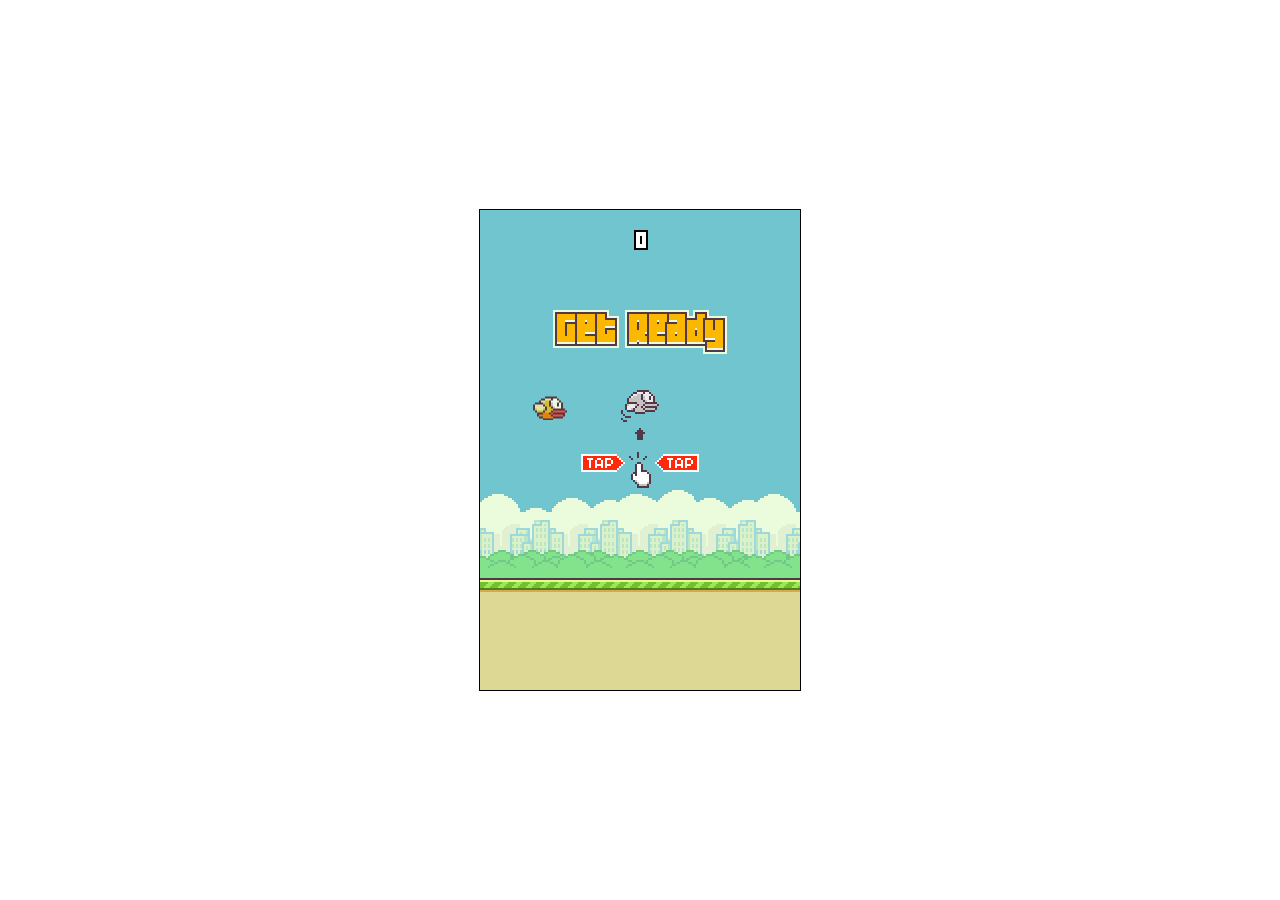
==== index.html @ e4b2e3b8 "change folder" ====
<!doctype html>
<html lang="en">
<head>
	<meta charset="UTF-8">
	<meta name="viewport" content="width=device-width, initial-scale=1, maximum-scale=1, minimum-scale=1, user-scalable=no">

	<meta name="apple-mobile-web-app-capable" content="yes">
	<meta name="mobile-web-app-capable" content="yes">

	<title>FlappyBird Clone</title>

	<script src="sprite.js"></script>
	<script src="game.js"></script>
	<style>
		canvas {
			display: block;
			position: absolute;
			margin: auto;
			top: 0;
			bottom: 0;
			left: 0;
			right: 0;
		}
	</style>
</head>
<body>
<script>
	main();
</script>
</body>
</html>
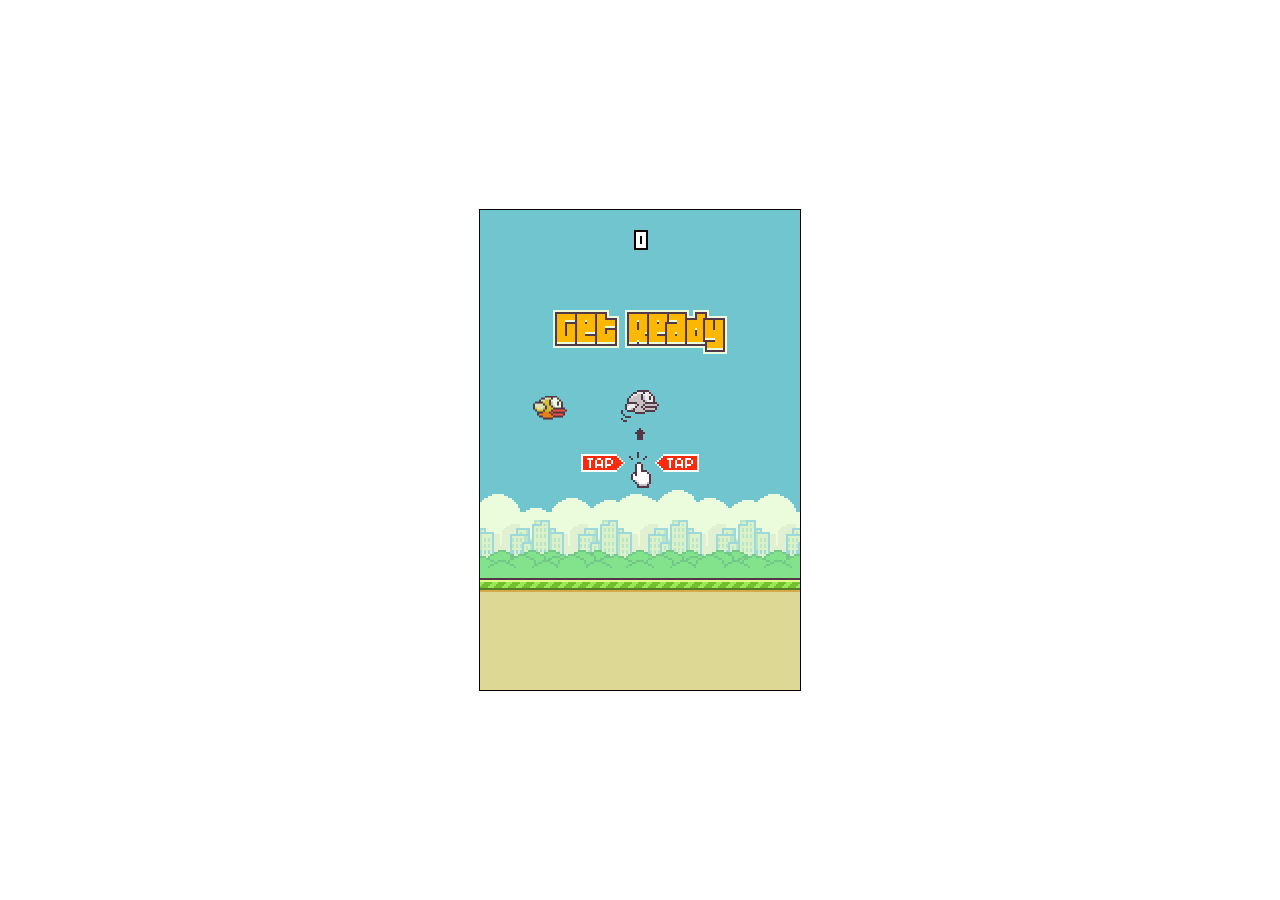
==== commit 82e7344d: "f1" ====
--- a/index.html
+++ b/index.html
@@ -24,6 +24,11 @@
 	</style>
 </head>
 <body>
+<noscript>
+<p>For full functionality of this page it is necessary to enable JavaScript.
+Here are the <a href="http://www.enable-javascript.com/" target="_blank">
+instructions how to enable JavaScript in your web browser</a>.</p>
+</noscript>
 <script>
 	main();
 </script>
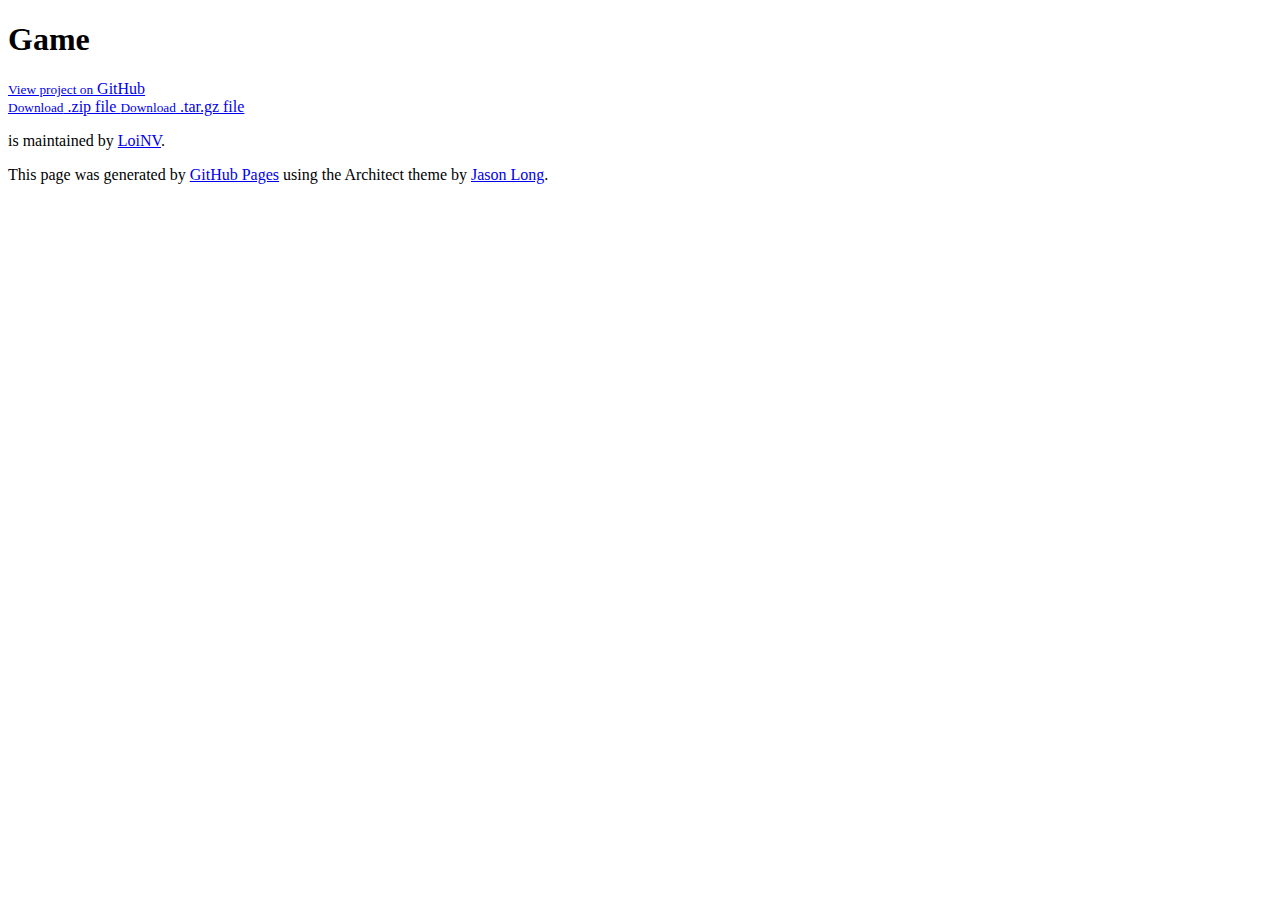
==== commit 73ee0d1e: "update game" ====
--- a/index.html
+++ b/index.html
@@ -1,16 +1,23 @@
-<!doctype html>
-<html lang="en">
-<head>
-	<meta charset="UTF-8">
+<!DOCTYPE html>
+<html>
+  <head>
+    <meta charset='utf-8'>
+    <meta http-equiv="X-UA-Compatible" content="chrome=1">
 	<meta name="viewport" content="width=device-width, initial-scale=1, maximum-scale=1, minimum-scale=1, user-scalable=no">
-
 	<meta name="apple-mobile-web-app-capable" content="yes">
 	<meta name="mobile-web-app-capable" content="yes">
+    <link href='https://fonts.googleapis.com/css?family=Architects+Daughter' rel='stylesheet' type='text/css'>
+    <link rel="stylesheet" type="text/css" href="stylesheets/stylesheet.css" media="screen">
+    <link rel="stylesheet" type="text/css" href="stylesheets/pygment_trac.css" media="screen">
+    <link rel="stylesheet" type="text/css" href="stylesheets/print.css" media="print">
 
-	<title>FlappyBird Clone</title>
+    <!--[if lt IE 9]>
+    <script src="//html5shiv.googlecode.com/svn/trunk/html5.js"></script>
+    <![endif]-->
 
-	<script src="sprite.js"></script>
-	<script src="game.js"></script>
+    <title>Flappybird-clone by LoiNV</title>
+	<script type="text/javascript" src="javascripts/sprite.js"></script>
+	<script type="text/javascript" src="javascripts/game.js"></script>
 	<style>
 		canvas {
 			display: block;
@@ -22,15 +29,39 @@
 			right: 0;
 		}
 	</style>
-</head>
-<body>
-<noscript>
-<p>For full functionality of this page it is necessary to enable JavaScript.
-Here are the <a href="http://www.enable-javascript.com/" target="_blank">
-instructions how to enable JavaScript in your web browser</a>.</p>
-</noscript>
-<script>
+  </head>
+
+  <body>
+    <header>
+      <div class="inner">
+		<h1>Game</h1>
+        <a href="https://github.com/LoiNV/FlappyBird-Clone" class="button"><small>View project on</small> GitHub</a>
+      </div>
+    </header>
+
+    <div id="content-wrapper">
+      <div class="inner clearfix">
+
+
+        <aside id="sidebar">
+          <a href="https://github.com/LoiNV/FlappyBird-Clone/zipball/master" class="button">
+            <small>Download</small>
+            .zip file
+          </a>
+          <a href="https://github.com/LoiNV/FlappyBird-Clone/tarball/master" class="button">
+            <small>Download</small>
+            .tar.gz file
+          </a>
+
+          <p class="repo-owner"><a href="https://github.com/LoiNV/FlappyBird-Clone"></a> is maintained by <a href="https://github.com/LoiNV">LoiNV</a>.</p>
+
+          <p>This page was generated by <a href="https://pages.github.com">GitHub Pages</a> using the Architect theme by <a href="https://twitter.com/jasonlong">Jason Long</a>.</p>
+        </aside>
+      </div>
+    </div>
+
+  <script>
 	main();
-</script>
-</body>
-</html>+  </script>
+  </body>
+</html>
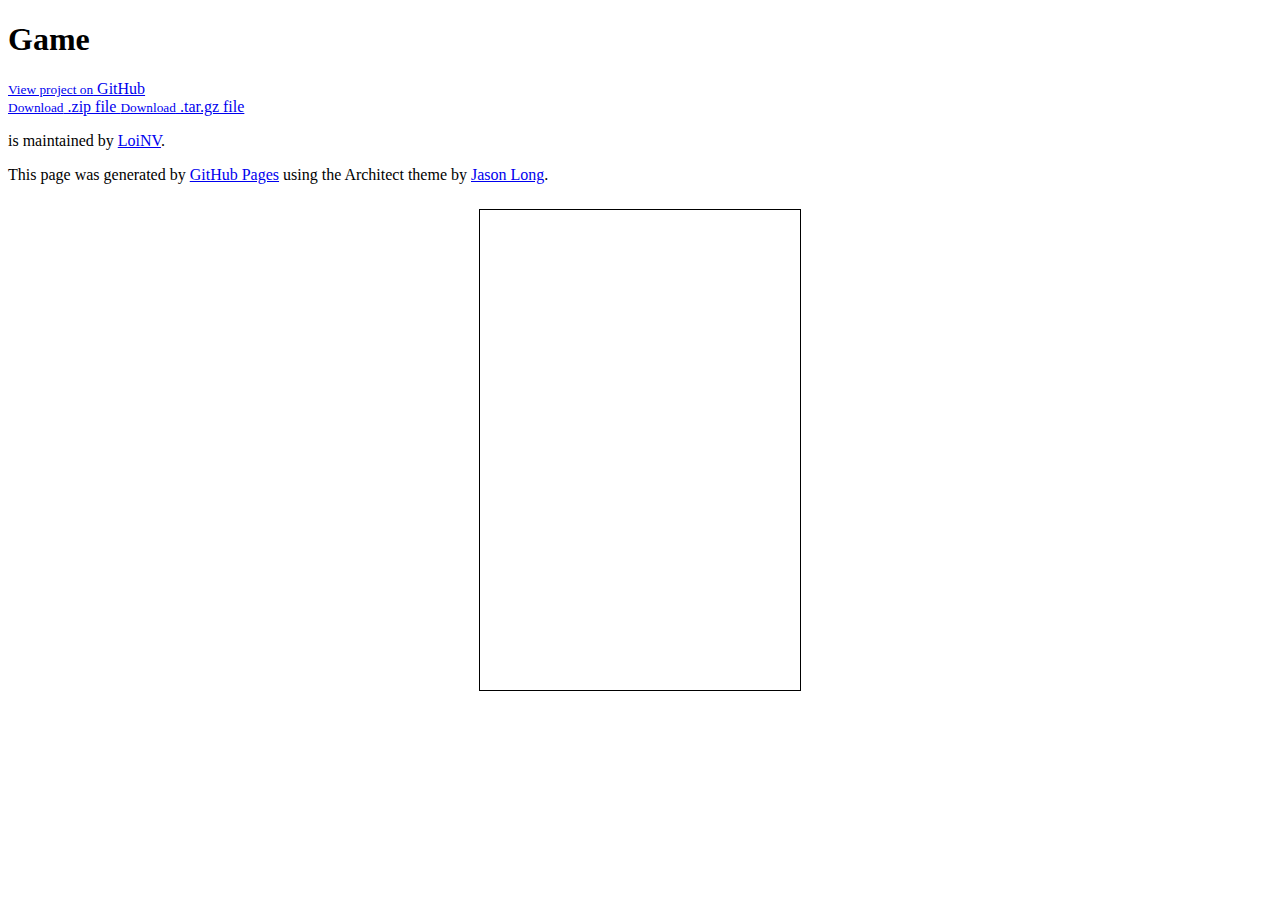
==== commit 79bc78b5: "f" ====
--- a/index.html
+++ b/index.html
@@ -42,7 +42,6 @@
     <div id="content-wrapper">
       <div class="inner clearfix">
 
-
         <aside id="sidebar">
           <a href="https://github.com/LoiNV/FlappyBird-Clone/zipball/master" class="button">
             <small>Download</small>
@@ -59,9 +58,8 @@
         </aside>
       </div>
     </div>
-
-  <script>
-	main();
-  </script>
+    <script>
+		main();
+	</script>
   </body>
 </html>
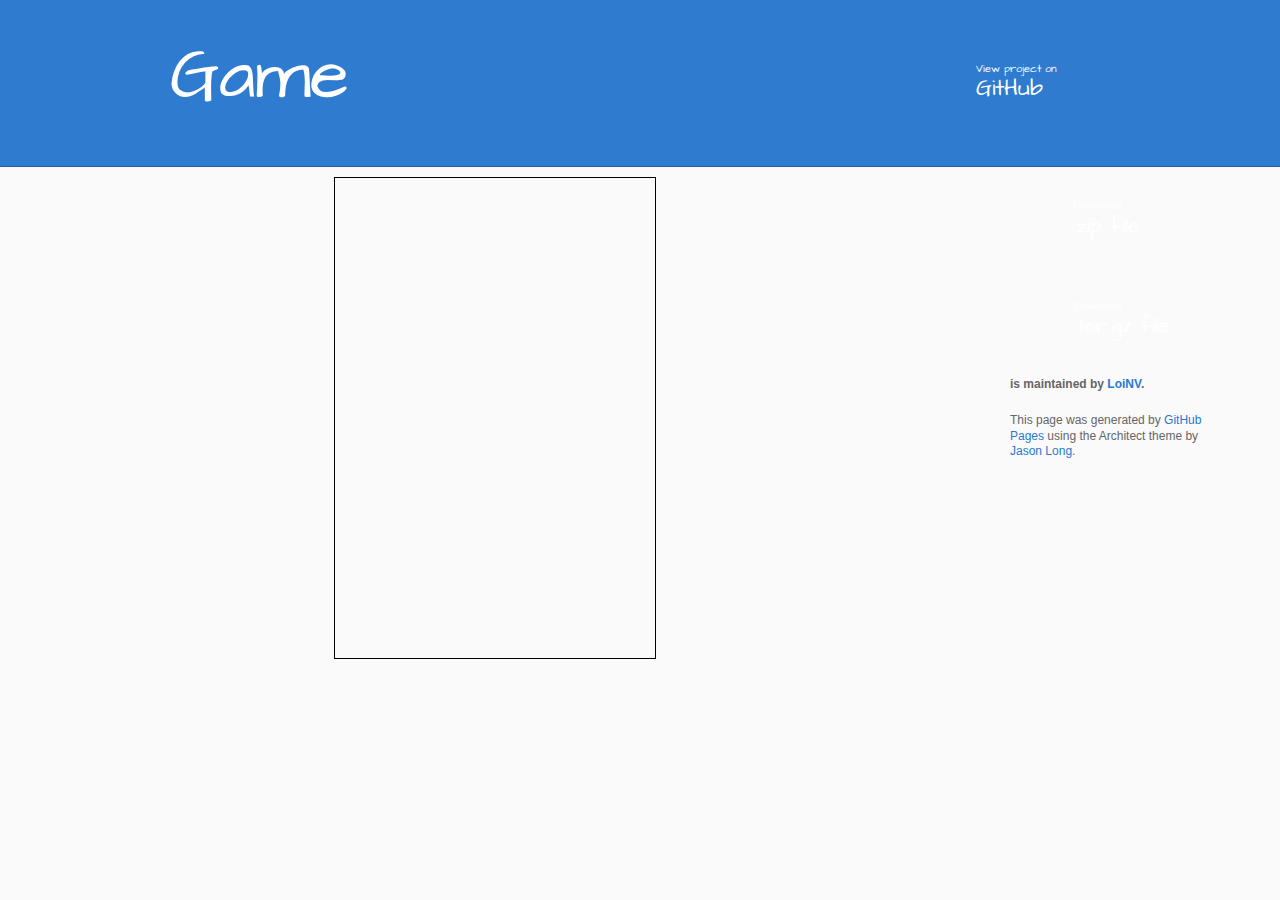
==== commit f7e77ccd: "add event keypress , pause/play game" ====
--- a/index.html
+++ b/index.html
@@ -21,7 +21,7 @@
 	<style>
 		canvas {
 			display: block;
-			position: absolute;
+			position: relative;
 			margin: auto;
 			top: 0;
 			bottom: 0;
@@ -39,10 +39,7 @@
       </div>
     </header>
 
-    <div id="content-wrapper">
-      <div class="inner clearfix">
-
-        <aside id="sidebar">
+    <aside id="sidebar">
           <a href="https://github.com/LoiNV/FlappyBird-Clone/zipball/master" class="button">
             <small>Download</small>
             .zip file
@@ -56,8 +53,6 @@
 
           <p>This page was generated by <a href="https://pages.github.com">GitHub Pages</a> using the Architect theme by <a href="https://twitter.com/jasonlong">Jason Long</a>.</p>
         </aside>
-      </div>
-    </div>
     <script>
 		main();
 	</script>
--- a/stylesheets/stylesheet.css
+++ b/stylesheets/stylesheet.css
@@ -0,0 +1,883 @@
+/*! normalize.css v3.0.2 | MIT License | git.io/normalize */
+
+/**
+ * 1. Set default font family to sans-serif.
+ * 2. Prevent iOS text size adjust after orientation change, without disabling
+ *    user zoom.
+ */
+
+html {
+  font-family: sans-serif; /* 1 */
+  -webkit-text-size-adjust: 100%; /* 2 */
+  -ms-text-size-adjust: 100%; /* 2 */
+}
+
+/**
+ * Remove default margin.
+ */
+
+body {
+  margin: 0;
+}
+
+/* HTML5 display definitions
+   ========================================================================== */
+
+/**
+ * Correct `block` display not defined for any HTML5 element in IE 8/9.
+ * Correct `block` display not defined for `details` or `summary` in IE 10/11
+ * and Firefox.
+ * Correct `block` display not defined for `main` in IE 11.
+ */
+
+article,
+aside,
+details,
+figcaption,
+figure,
+footer,
+header,
+hgroup,
+main,
+menu,
+nav,
+section,
+summary {
+  display: block;
+}
+
+/**
+ * 1. Correct `inline-block` display not defined in IE 8/9.
+ * 2. Normalize vertical alignment of `progress` in Chrome, Firefox, and Opera.
+ */
+
+audio,
+canvas,
+progress,
+video {
+  display: inline-block; /* 1 */
+  vertical-align: baseline; /* 2 */
+}
+
+/**
+ * Prevent modern browsers from displaying `audio` without controls.
+ * Remove excess height in iOS 5 devices.
+ */
+
+audio:not([controls]) {
+  display: none;
+  height: 0;
+}
+
+/**
+ * Address `[hidden]` styling not present in IE 8/9/10.
+ * Hide the `template` element in IE 8/9/11, Safari, and Firefox < 22.
+ */
+
+[hidden],
+template {
+  display: none;
+}
+
+/* Links
+   ========================================================================== */
+
+/**
+ * Remove the gray background color from active links in IE 10.
+ */
+
+a {
+  background-color: transparent;
+}
+
+/**
+ * Improve readability when focused and also mouse hovered in all browsers.
+ */
+
+a:active,
+a:hover {
+  outline: 0;
+}
+
+/* Text-level semantics
+   ========================================================================== */
+
+/**
+ * Address styling not present in IE 8/9/10/11, Safari, and Chrome.
+ */
+
+abbr[title] {
+  border-bottom: 1px dotted;
+}
+
+/**
+ * Address style set to `bolder` in Firefox 4+, Safari, and Chrome.
+ */
+
+b,
+strong {
+  font-weight: bold;
+}
+
+/**
+ * Address styling not present in Safari and Chrome.
+ */
+
+dfn {
+  font-style: italic;
+}
+
+/**
+ * Address variable `h1` font-size and margin within `section` and `article`
+ * contexts in Firefox 4+, Safari, and Chrome.
+ */
+
+h1 {
+  margin: 0.67em 0;
+  font-size: 2em;
+}
+
+/**
+ * Address styling not present in IE 8/9.
+ */
+
+mark {
+  color: #000;
+  background: #ff0;
+}
+
+/**
+ * Address inconsistent and variable font size in all browsers.
+ */
+
+small {
+  font-size: 80%;
+}
+
+/**
+ * Prevent `sub` and `sup` affecting `line-height` in all browsers.
+ */
+
+sub,
+sup {
+  position: relative;
+  font-size: 75%;
+  line-height: 0;
+  vertical-align: baseline;
+}
+
+sup {
+  top: -0.5em;
+}
+
+sub {
+  bottom: -0.25em;
+}
+
+/* Embedded content
+   ========================================================================== */
+
+/**
+ * Remove border when inside `a` element in IE 8/9/10.
+ */
+
+img {
+  border: 0;
+}
+
+/**
+ * Correct overflow not hidden in IE 9/10/11.
+ */
+
+svg:not(:root) {
+  overflow: hidden;
+}
+
+/* Grouping content
+   ========================================================================== */
+
+/**
+ * Address margin not present in IE 8/9 and Safari.
+ */
+
+figure {
+  margin: 1em 40px;
+}
+
+/**
+ * Address differences between Firefox and other browsers.
+ */
+
+hr {
+  height: 0;
+  -moz-box-sizing: content-box;
+  box-sizing: content-box;
+}
+
+/**
+ * Contain overflow in all browsers.
+ */
+
+pre {
+  overflow: auto;
+}
+
+/**
+ * Address odd `em`-unit font size rendering in all browsers.
+ */
+
+code,
+kbd,
+pre,
+samp {
+  font-family: monospace, monospace;
+  font-size: 1em;
+}
+
+/* Forms
+   ========================================================================== */
+
+/**
+ * Known limitation: by default, Chrome and Safari on OS X allow very limited
+ * styling of `select`, unless a `border` property is set.
+ */
+
+/**
+ * 1. Correct color not being inherited.
+ *    Known issue: affects color of disabled elements.
+ * 2. Correct font properties not being inherited.
+ * 3. Address margins set differently in Firefox 4+, Safari, and Chrome.
+ */
+
+button,
+input,
+optgroup,
+select,
+textarea {
+  margin: 0; /* 3 */
+  font: inherit; /* 2 */
+  color: inherit; /* 1 */
+}
+
+/**
+ * Address `overflow` set to `hidden` in IE 8/9/10/11.
+ */
+
+button {
+  overflow: visible;
+}
+
+/**
+ * Address inconsistent `text-transform` inheritance for `button` and `select`.
+ * All other form control elements do not inherit `text-transform` values.
+ * Correct `button` style inheritance in Firefox, IE 8/9/10/11, and Opera.
+ * Correct `select` style inheritance in Firefox.
+ */
+
+button,
+select {
+  text-transform: none;
+}
+
+/**
+ * 1. Avoid the WebKit bug in Android 4.0.* where (2) destroys native `audio`
+ *    and `video` controls.
+ * 2. Correct inability to style clickable `input` types in iOS.
+ * 3. Improve usability and consistency of cursor style between image-type
+ *    `input` and others.
+ */
+
+button,
+html input[type="button"], /* 1 */
+input[type="reset"],
+input[type="submit"] {
+  -webkit-appearance: button; /* 2 */
+  cursor: pointer; /* 3 */
+}
+
+/**
+ * Re-set default cursor for disabled elements.
+ */
+
+button[disabled],
+html input[disabled] {
+  cursor: default;
+}
+
+/**
+ * Remove inner padding and border in Firefox 4+.
+ */
+
+button::-moz-focus-inner,
+input::-moz-focus-inner {
+  padding: 0;
+  border: 0;
+}
+
+/**
+ * Address Firefox 4+ setting `line-height` on `input` using `!important` in
+ * the UA stylesheet.
+ */
+
+input {
+  line-height: normal;
+}
+
+/**
+ * It's recommended that you don't attempt to style these elements.
+ * Firefox's implementation doesn't respect box-sizing, padding, or width.
+ *
+ * 1. Address box sizing set to `content-box` in IE 8/9/10.
+ * 2. Remove excess padding in IE 8/9/10.
+ */
+
+input[type="checkbox"],
+input[type="radio"] {
+  box-sizing: border-box; /* 1 */
+  padding: 0; /* 2 */
+}
+
+/**
+ * Fix the cursor style for Chrome's increment/decrement buttons. For certain
+ * `font-size` values of the `input`, it causes the cursor style of the
+ * decrement button to change from `default` to `text`.
+ */
+
+input[type="number"]::-webkit-inner-spin-button,
+input[type="number"]::-webkit-outer-spin-button {
+  height: auto;
+}
+
+/**
+ * 1. Address `appearance` set to `searchfield` in Safari and Chrome.
+ * 2. Address `box-sizing` set to `border-box` in Safari and Chrome
+ *    (include `-moz` to future-proof).
+ */
+
+input[type="search"] {
+  -webkit-box-sizing: content-box; /* 2 */
+  -moz-box-sizing: content-box;
+  box-sizing: content-box;
+  -webkit-appearance: textfield; /* 1 */
+}
+
+/**
+ * Remove inner padding and search cancel button in Safari and Chrome on OS X.
+ * Safari (but not Chrome) clips the cancel button when the search input has
+ * padding (and `textfield` appearance).
+ */
+
+input[type="search"]::-webkit-search-cancel-button,
+input[type="search"]::-webkit-search-decoration {
+  -webkit-appearance: none;
+}
+
+/**
+ * Define consistent border, margin, and padding.
+ */
+
+fieldset {
+  padding: 0.35em 0.625em 0.75em;
+  margin: 0 2px;
+  border: 1px solid #c0c0c0;
+}
+
+/**
+ * 1. Correct `color` not being inherited in IE 8/9/10/11.
+ * 2. Remove padding so people aren't caught out if they zero out fieldsets.
+ */
+
+legend {
+  padding: 0; /* 2 */
+  border: 0; /* 1 */
+}
+
+/**
+ * Remove default vertical scrollbar in IE 8/9/10/11.
+ */
+
+textarea {
+  overflow: auto;
+}
+
+/**
+ * Don't inherit the `font-weight` (applied by a rule above).
+ * NOTE: the default cannot safely be changed in Chrome and Safari on OS X.
+ */
+
+optgroup {
+  font-weight: bold;
+}
+
+/* Tables
+   ========================================================================== */
+
+/**
+ * Remove most spacing between table cells.
+ */
+
+table {
+  border-spacing: 0;
+  border-collapse: collapse;
+}
+
+td,
+th {
+  padding: 0;
+}
+
+/* LAYOUT STYLES */
+body {
+  font-family: 'Helvetica Neue', Helvetica, Arial, serif;
+  font-size: 15px;
+  font-weight: 400;
+  line-height: 1.5;
+  color: #666;
+  background: #fafafa url(../images/body-bg.jpg) 0 0 repeat;
+}
+
+p {
+  margin-top: 0;
+}
+
+a {
+  color: #2879d0;
+}
+a:hover {
+  color: #2268b2;
+}
+
+header {
+  padding-top: 40px;
+  padding-bottom: 40px;
+  margin-bottom: 10px;
+  font-family: 'Architects Daughter', 'Helvetica Neue', Helvetica, Arial, serif;
+  background: #2e7bcf url(../images/header-bg.jpg) 0 0 repeat-x;
+  border-bottom: solid 1px #275da1;
+}
+
+header h1 {
+  width: 540px;
+  margin-top: 0;
+  margin-bottom: 0.2em;
+  font-size: 72px;
+  font-weight: normal;
+  line-height: 1;
+  color: #fff;
+  letter-spacing: -1px;
+}
+
+header h2 {
+  width: 540px;
+  margin-top: 0;
+  margin-bottom: 0;
+  font-size: 26px;
+  font-weight: normal;
+  line-height: 1.3;
+  color: #9ddcff;
+  letter-spacing: 0;
+}
+
+.inner {
+  position: relative;
+  width: 940px;
+  margin: 0 auto;
+}
+
+#content-wrapper {
+  padding-top: 30px;
+  border-top: solid 1px #fff;
+}
+
+#main-content {
+  float: left;
+  width: 690px;
+}
+
+#main-content img {
+  max-width: 100%;
+}
+
+aside#sidebar {
+  float: right;
+  width: 200px;
+  min-height: 504px;
+  padding-left: 20px;
+  margin-right: 70px;
+  font-size: 12px;
+  line-height: 1.3;
+  background: transparent url(../images/sidebar-bg.jpg) 0 0 no-repeat;
+}
+
+aside#sidebar p.repo-owner,
+aside#sidebar p.repo-owner a {
+  font-weight: bold;
+}
+
+#downloads {
+  margin-bottom: 40px;
+}
+
+a.button {
+  width: 134px;
+  height: 58px;
+  padding-top: 22px;
+  padding-left: 68px;
+  font-family: 'Architects Daughter', 'Helvetica Neue', Helvetica, Arial, serif;
+  font-size: 23px;
+  line-height: 1.2;
+  color: #fff;
+}
+a.button small {
+  display: block;
+  font-size: 11px;
+}
+header a.button {
+  position: absolute;
+  top: 0;
+  right: 0;
+  background: transparent url(../images/github-button.png) 0 0 no-repeat;
+}
+aside a.button {
+  display: block;
+  width: 138px;
+  padding-left: 64px;
+  margin-bottom: 20px;
+  font-size: 21px;
+  background: transparent url(../images/download-button.png) 0 0 no-repeat;
+}
+
+code, pre {
+  margin-bottom: 30px;
+  font-family: Monaco, "Bitstream Vera Sans Mono", "Lucida Console", Terminal, monospace;
+  font-size: 13px;
+  color: #222;
+}
+
+code {
+  padding: 0 3px;
+  background-color: #f2f8fc;
+  border: solid 1px #dbe7f3;
+}
+
+pre {
+  padding: 20px;
+  overflow: auto;
+  text-shadow: none;
+  background: #fff;
+  border: solid 1px #f2f2f2;
+}
+pre code {
+  padding: 0;
+  color: #2879d0;
+  background-color: #fff;
+  border: none;
+}
+
+ul, ol, dl {
+  margin-bottom: 20px;
+}
+
+
+/* COMMON STYLES */
+
+hr {
+  height: 0;
+  margin-top: 1em;
+  margin-bottom: 1em;
+  border: 0;
+  border-top: solid 1px #ddd;
+}
+
+table {
+  width: 100%;
+  border: 1px solid #ebebeb;
+}
+
+th {
+  font-weight: 500;
+}
+
+td {
+  font-weight: 300;
+  text-align: center;
+  border: 1px solid #ebebeb;
+}
+
+form {
+  padding: 20px;
+  background: #f2f2f2;
+
+}
+
+
+/* GENERAL ELEMENT TYPE STYLES */
+
+#main-content h1 {
+  margin-top: 0;
+  margin-bottom: 0;
+  font-family: 'Architects Daughter', 'Helvetica Neue', Helvetica, Arial, serif;
+  font-size: 2.8em;
+  font-weight: normal;
+  color: #474747;
+  text-indent: 6px;
+  letter-spacing: -1px;
+}
+
+#main-content h1:before {
+  padding-right: 0.3em;
+  margin-left: -0.9em;
+  color: #9ddcff;
+  content: "/";
+}
+
+#main-content h2 {
+  margin-bottom: 8px;
+  font-family: 'Architects Daughter', 'Helvetica Neue', Helvetica, Arial, serif;
+  font-size: 22px;
+  font-weight: bold;
+  color: #474747;
+  text-indent: 4px;
+}
+#main-content h2:before {
+  padding-right: 0.3em;
+  margin-left: -1.5em;
+  content: "//";
+  color: #9ddcff;
+}
+
+#main-content h3 {
+  margin-top: 24px;
+  margin-bottom: 8px;
+  font-family: 'Architects Daughter', 'Helvetica Neue', Helvetica, Arial, serif;
+  font-size: 18px;
+  font-weight: bold;
+  color: #474747;
+  text-indent: 3px;
+}
+
+#main-content h3:before {
+  padding-right: 0.3em;
+  margin-left: -2em;
+  content: "///";
+  color: #9ddcff;
+}
+
+#main-content h4 {
+  margin-bottom: 8px;
+  font-family: 'Architects Daughter', 'Helvetica Neue', Helvetica, Arial, serif;
+  font-size: 15px;
+  font-weight: bold;
+  color: #474747;
+  text-indent: 3px;
+}
+
+h4:before {
+  padding-right: 0.3em;
+  margin-left: -2.8em;
+  content: "////";
+  color: #9ddcff;
+}
+
+#main-content h5 {
+  margin-bottom: 8px;
+  font-family: 'Architects Daughter', 'Helvetica Neue', Helvetica, Arial, serif;
+  font-size: 14px;
+  color: #474747;
+  text-indent: 3px;
+}
+h5:before {
+  padding-right: 0.3em;
+  margin-left: -3.2em;
+  content: "/////";
+  color: #9ddcff;
+}
+
+#main-content h6 {
+  margin-bottom: 8px;
+  font-family: 'Architects Daughter', 'Helvetica Neue', Helvetica, Arial, serif;
+  font-size: .8em;
+  color: #474747;
+  text-indent: 3px;
+}
+h6:before {
+  padding-right: 0.3em;
+  margin-left: -3.7em;
+  content: "//////";
+  color: #9ddcff;
+}
+
+p {
+  margin-bottom: 20px;
+}
+
+a {
+  text-decoration: none;
+}
+
+p a {
+  font-weight: 400;
+}
+
+blockquote {
+  padding: 0 0 0 30px;
+  margin-bottom: 20px;
+  font-size: 1.6em;
+  border-left: 10px solid #e9e9e9;
+}
+
+ul {
+  list-style-position: inside;
+  list-style: disc;
+  padding-left: 20px;
+}
+
+ol {
+  list-style-position: inside;
+  list-style: decimal;
+  padding-left: 3px;
+}
+
+dl dd {
+  font-style: italic;
+  font-weight: 100;
+}
+
+footer {
+  padding-top: 20px;
+  padding-bottom: 30px;
+  margin-top: 40px;
+  font-size: 13px;
+  color: #aaa;
+  background: transparent url('../images/hr.png') 0 0 no-repeat;
+}
+
+footer a {
+  color: #666;
+}
+footer a:hover {
+  color: #444;
+}
+
+/* MISC */
+.clearfix:after {
+  display: block;
+  height: 0;
+  clear: both;
+  visibility: hidden;
+  content: '.';
+}
+
+.clearfix {display: inline-block;}
+* html .clearfix {height: 1%;}
+.clearfix {display: block;}
+
+/* #Media Queries
+================================================== */
+
+/* Smaller than standard 960 (devices and browsers) */
+@media only screen and (max-width: 959px) { }
+
+/* Tablet Portrait size to standard 960 (devices and browsers) */
+@media only screen and (min-width: 768px) and (max-width: 959px) {
+  .inner {
+    width: 740px;
+  }
+  header h1, header h2 {
+    width: 340px;
+  }
+  header h1 {
+    font-size: 60px;
+  }
+  header h2 {
+    font-size: 30px;
+  }
+  #main-content {
+    width: 490px;
+  }
+  #main-content h1:before,
+  #main-content h2:before,
+  #main-content h3:before,
+  #main-content h4:before,
+  #main-content h5:before,
+  #main-content h6:before {
+    padding-right: 0;
+    margin-left: 0;
+    content: none;
+  }
+}
+
+/* All Mobile Sizes (devices and browser) */
+@media only screen and (max-width: 767px) {
+  .inner {
+    width: 93%;
+  }
+  header {
+    padding: 20px 0;
+  }
+  header .inner {
+    position: relative;
+  }
+  header h1, header h2 {
+    width: 100%;
+  }
+  header h1 {
+    font-size: 48px;
+  }
+  header h2 {
+    font-size: 24px;
+  }
+  header a.button {
+    position: relative;
+    display: inline-block;
+    width: auto;
+    height: auto;
+    padding: 5px 10px;
+    margin-top: 15px;
+    font-size: 13px;
+    line-height: 1;
+    color: #2879d0;
+    text-align: center;
+    background-color: #9ddcff;
+    background-image: none;
+    border-radius: 5px;
+    -moz-border-radius: 5px;
+    -webkit-border-radius: 5px;
+  }
+  header a.button small {
+    display: inline;
+    font-size: 13px;
+  }
+  #main-content,
+  aside#sidebar {
+    float: none;
+    width: 100% ! important;
+  }
+  aside#sidebar {
+    min-height: 0;
+    padding: 20px 0;
+    margin-top: 20px;
+    background-image: none;
+    border-top: solid 1px #ddd;
+  }
+  aside#sidebar a.button {
+    display: none;
+  }
+  #main-content h1:before,
+  #main-content h2:before,
+  #main-content h3:before,
+  #main-content h4:before,
+  #main-content h5:before,
+  #main-content h6:before {
+    padding-right: 0;
+    margin-left: 0;
+    content: none;
+  }
+}
+
+/* Mobile Landscape Size to Tablet Portrait (devices and browsers) */
+@media only screen and (min-width: 480px) and (max-width: 767px) { }
+
+/* Mobile Portrait Size to Mobile Landscape Size (devices and browsers) */
+@media only screen and (max-width: 479px) { }
+
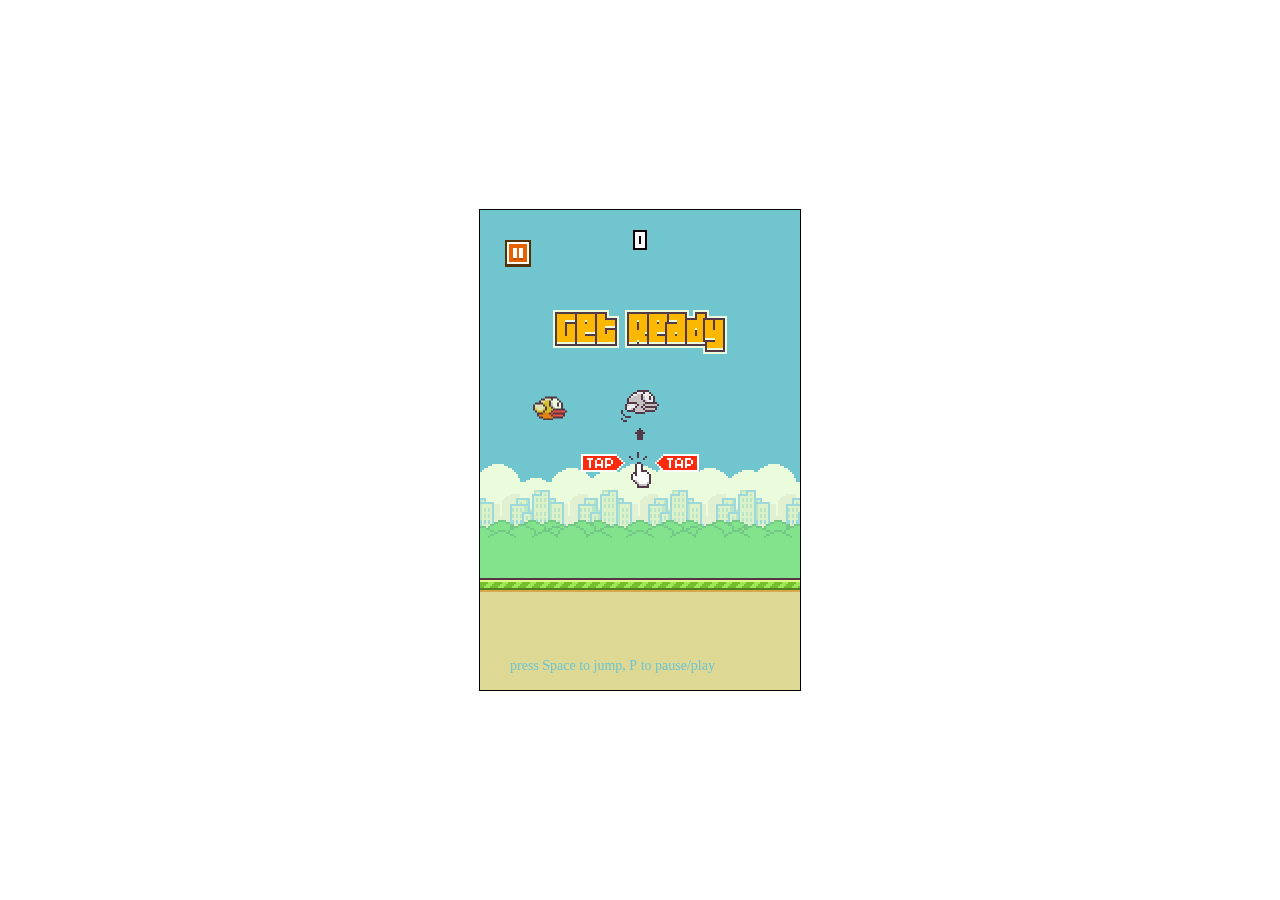
==== commit 0931072c: "chang folder" ====
--- a/index.html
+++ b/index.html
@@ -1,27 +1,20 @@
-<!DOCTYPE html>
-<html>
-  <head>
-    <meta charset='utf-8'>
-    <meta http-equiv="X-UA-Compatible" content="chrome=1">
+<!doctype html>
+<html lang="en">
+<head>
+	<meta charset="UTF-8">
 	<meta name="viewport" content="width=device-width, initial-scale=1, maximum-scale=1, minimum-scale=1, user-scalable=no">
+
 	<meta name="apple-mobile-web-app-capable" content="yes">
 	<meta name="mobile-web-app-capable" content="yes">
-    <link href='https://fonts.googleapis.com/css?family=Architects+Daughter' rel='stylesheet' type='text/css'>
-    <link rel="stylesheet" type="text/css" href="stylesheets/stylesheet.css" media="screen">
-    <link rel="stylesheet" type="text/css" href="stylesheets/pygment_trac.css" media="screen">
-    <link rel="stylesheet" type="text/css" href="stylesheets/print.css" media="print">
 
-    <!--[if lt IE 9]>
-    <script src="//html5shiv.googlecode.com/svn/trunk/html5.js"></script>
-    <![endif]-->
+	<title>FlappyBird Clone</title>
 
-    <title>Flappybird-clone by LoiNV</title>
 	<script type="text/javascript" src="javascripts/sprite.js"></script>
 	<script type="text/javascript" src="javascripts/game.js"></script>
 	<style>
 		canvas {
 			display: block;
-			position: relative;
+			position: absolute;
 			margin: auto;
 			top: 0;
 			bottom: 0;
@@ -29,32 +22,10 @@
 			right: 0;
 		}
 	</style>
-  </head>
-
-  <body>
-    <header>
-      <div class="inner">
-		<h1>Game</h1>
-        <a href="https://github.com/LoiNV/FlappyBird-Clone" class="button"><small>View project on</small> GitHub</a>
-      </div>
-    </header>
-
-    <aside id="sidebar">
-          <a href="https://github.com/LoiNV/FlappyBird-Clone/zipball/master" class="button">
-            <small>Download</small>
-            .zip file
-          </a>
-          <a href="https://github.com/LoiNV/FlappyBird-Clone/tarball/master" class="button">
-            <small>Download</small>
-            .tar.gz file
-          </a>
-
-          <p class="repo-owner"><a href="https://github.com/LoiNV/FlappyBird-Clone"></a> is maintained by <a href="https://github.com/LoiNV">LoiNV</a>.</p>
-
-          <p>This page was generated by <a href="https://pages.github.com">GitHub Pages</a> using the Architect theme by <a href="https://twitter.com/jasonlong">Jason Long</a>.</p>
-        </aside>
-    <script>
-		main();
-	</script>
-  </body>
-</html>
+</head>
+<body>
+<script>
+	main();
+</script>
+</body>
+</html>